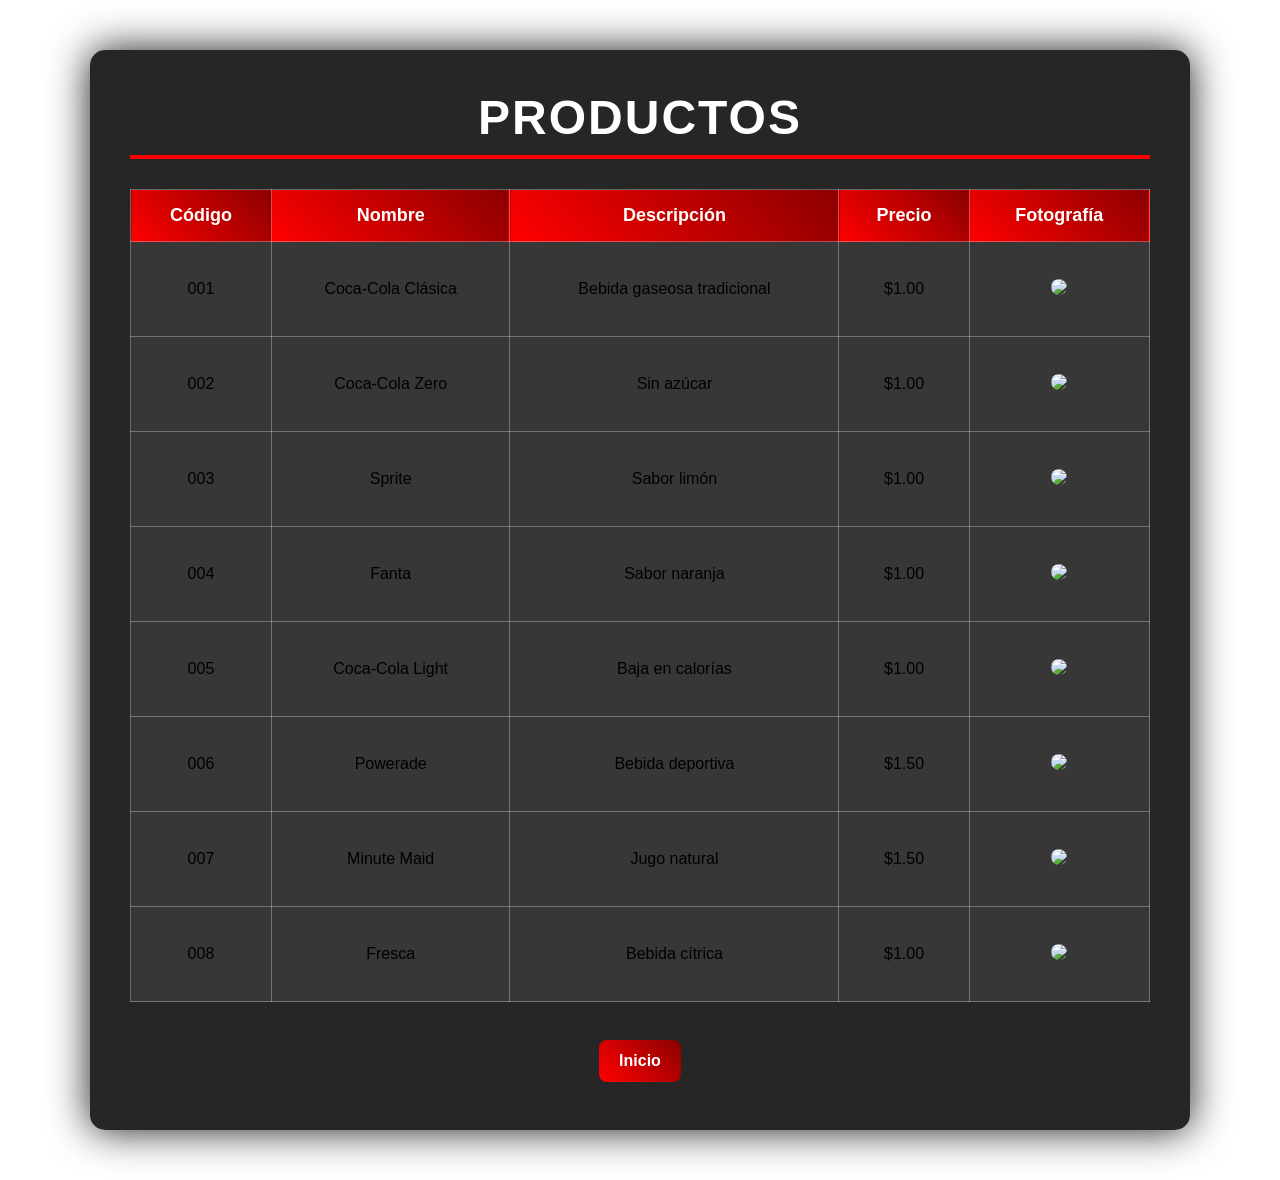
==== productos.html @ 86e11b4f "Add files via upload" ====
<!DOCTYPE html>
<html>

<head>
    <meta charset="UTF-8">
    <title>Productos</title>
    <link rel="stylesheet" href="css/estilos.css">
</head>

<body>
    <div class="container">

        <h1>Productos</h1>

        <table>
            <tr>
                <th>Código</th>
                <th>Nombre</th>
                <th>Descripción</th>
                <th>Precio</th>
                <th>Fotografía</th>
            </tr>

            <tr>
                <td>001</td>
                <td>Coca-Cola Clásica</td>
                <td>Bebida gaseosa tradicional</td>
                <td>$1.00</td>
                <td><img src="imagenes/prod1.jpg" width="80"></td>
            </tr>

            <tr>
                <td>002</td>
                <td>Coca-Cola Zero</td>
                <td>Sin azúcar</td>
                <td>$1.00</td>
                <td><img src="imagenes/prod2.jpg" width="80"></td>
            </tr>

            <tr>
                <td>003</td>
                <td>Sprite</td>
                <td>Sabor limón</td>
                <td>$1.00</td>
                <td><img src="imagenes/prod3.jpg" width="80"></td>
            </tr>

            <tr>
                <td>004</td>
                <td>Fanta</td>
                <td>Sabor naranja</td>
                <td>$1.00</td>
                <td><img src="imagenes/prod4.jpg" width="80"></td>
            </tr>

            <tr>
                <td>005</td>
                <td>Coca-Cola Light</td>
                <td>Baja en calorías</td>
                <td>$1.00</td>
                <td><img src="imagenes/prod5.jpg" width="80"></td>
            </tr>

            <tr>
                <td>006</td>
                <td>Powerade</td>
                <td>Bebida deportiva</td>
                <td>$1.50</td>
                <td><img src="imagenes/prod6.jpg" width="80"></td>
            </tr>

            <tr>
                <td>007</td>
                <td>Minute Maid</td>
                <td>Jugo natural</td>
                <td>$1.50</td>
                <td><img src="imagenes/prod7.jpg" width="80"></td>
            </tr>

            <tr>
                <td>008</td>
                <td>Fresca</td>
                <td>Bebida cítrica</td>
                <td>$1.00</td>
                <td><img src="imagenes/prod8.jpg" width="80"></td>
            </tr>
        </table>

        <nav>
            <a href="index.html">Inicio</a>
        </nav>

    </div>
</body>

</html>
---- css/estilos.css ----
* {
    margin: 0;
    padding: 0;
    box-sizing: border-box;
}

body {
    background-image: url("../imagenes/fondo.jpg");
    background-size: cover;
    background-position: center;
    background-attachment: fixed;
    font-family: 'Segoe UI', sans-serif;
    display: flex;
    justify-content: center;
}

ul a {
    color: white;
}

.container {
    width: 90%;
    max-width: 1100px;
    background: rgba(0, 0, 0, 0.85);
    padding: 40px;
    margin: 50px 0;
    border-radius: 15px;
    box-shadow: 0 0 40px rgba(0, 0, 0, 0.9);
    text-align: center;
}

h1 {
    font-size: 48px;
    color: #ffffff;
    margin-bottom: 25px;
    text-transform: uppercase;
    letter-spacing: 2px;
    border-bottom: 4px solid red;
    padding-bottom: 10px;
}

p {
    font-size: 19px;
    line-height: 1.8;
    margin-bottom: 20px;
    color: #e0e0e0;
}

.container img {
    margin: 25px 0;
    transition: 0.3s;
}

.container img:hover {
    transform: scale(1.05);
}

nav {
    margin-top: 30px;
}

nav a {
    display: inline-block;
    margin: 8px;
    padding: 12px 20px;
    background: linear-gradient(45deg, red, darkred);
    color: white;
    text-decoration: none;
    border-radius: 8px;
    font-weight: bold;
    transition: 0.3s;
}

nav a:hover {
    transform: translateY(-3px);
    box-shadow: 0 5px 15px rgba(255, 0, 0, 0.5);
}

ol {
    color: white;
    margin-left: 40px;
    font-size: 20px;
    text-align: left;
}

ol li {
    margin-bottom: 12px;
}

ul {
    text-align: left;
    margin-left: 40px;
    font-size: 20px;
}

table {
    width: 100%;
    margin-top: 30px;
    border-collapse: collapse;
}

th {
    background: linear-gradient(45deg, red, darkred);
    color: white;
    padding: 15px;
    font-size: 18px;
}

td {
    padding: 12px;
    background-color: rgba(255, 255, 255, 0.08);
}

table,
th,
td {
    border: 1px solid rgba(255, 255, 255, 0.3);
}

td img {
    border-radius: 8px;
    transition: 0.3s;
}

td img:hover {
    transform: scale(1.1);
}
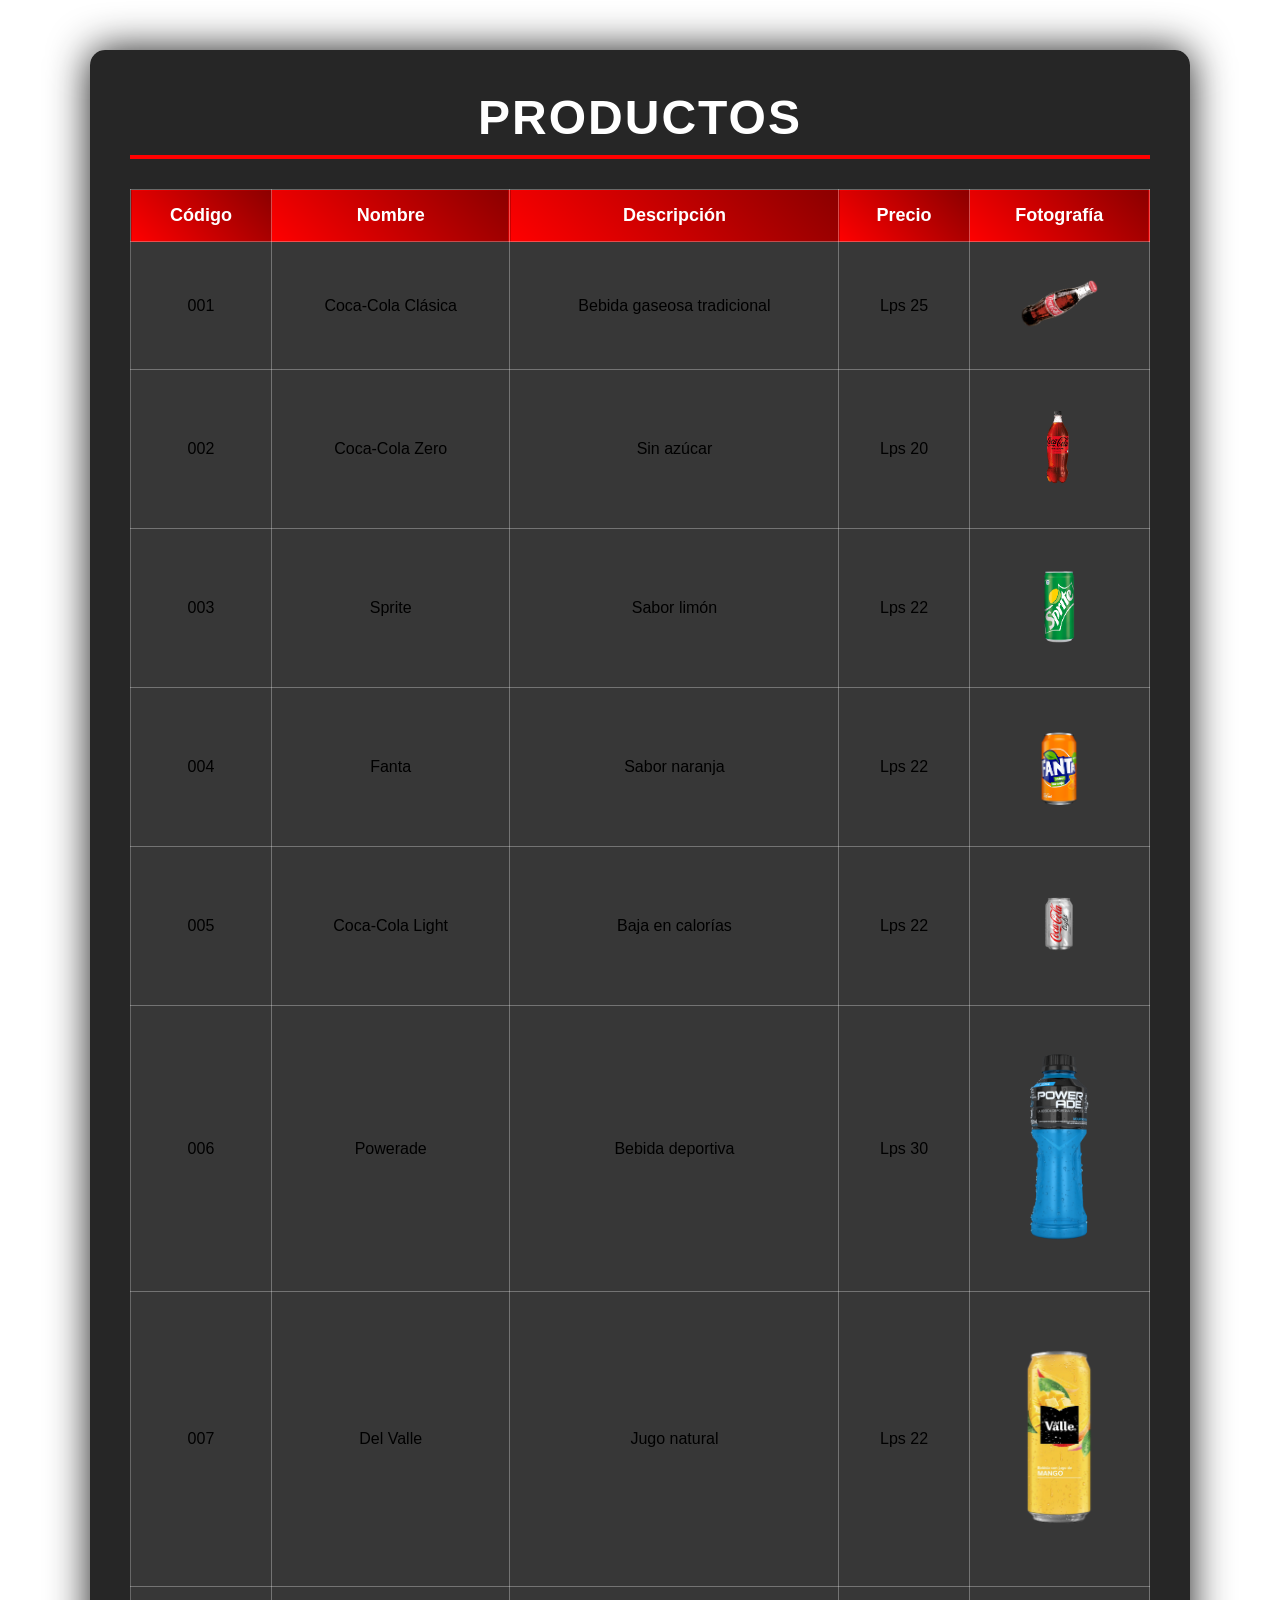
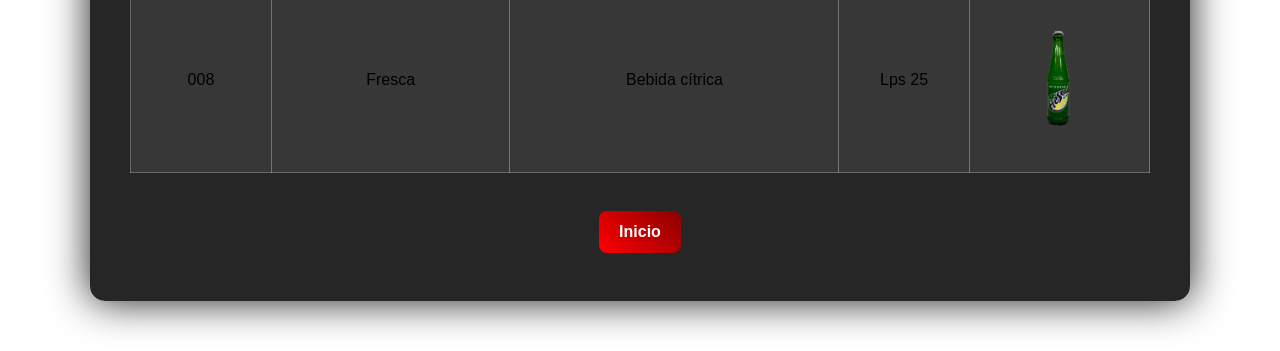
==== commit 7aef1d36: "Modify product details in productos.html Updated product prices and image paths in productos.html." ====
--- a/productos.html
+++ b/productos.html
@@ -25,64 +25,64 @@
                 <td>001</td>
                 <td>Coca-Cola Clásica</td>
                 <td>Bebida gaseosa tradicional</td>
-                <td>$1.00</td>
-                <td><img src="imagenes/prod1.jpg" width="80"></td>
+                <td>Lps 25</td>
+                <td><img src="imagenes/producto1.png" width="80"></td>
             </tr>
 
             <tr>
                 <td>002</td>
                 <td>Coca-Cola Zero</td>
                 <td>Sin azúcar</td>
-                <td>$1.00</td>
-                <td><img src="imagenes/prod2.jpg" width="80"></td>
+                <td>Lps 20</td>
+                <td><img src="imagenes/producto2.png" width="80"></td>
             </tr>
 
             <tr>
                 <td>003</td>
                 <td>Sprite</td>
                 <td>Sabor limón</td>
-                <td>$1.00</td>
-                <td><img src="imagenes/prod3.jpg" width="80"></td>
+                <td>Lps 22</td>
+                <td><img src="imagenes/producto3.jpg" width="80"></td>
             </tr>
 
             <tr>
                 <td>004</td>
                 <td>Fanta</td>
                 <td>Sabor naranja</td>
-                <td>$1.00</td>
-                <td><img src="imagenes/prod4.jpg" width="80"></td>
+                <td>Lps 22</td>
+                <td><img src="imagenes/producto4.jpg" width="80"></td>
             </tr>
 
             <tr>
                 <td>005</td>
                 <td>Coca-Cola Light</td>
                 <td>Baja en calorías</td>
-                <td>$1.00</td>
-                <td><img src="imagenes/prod5.jpg" width="80"></td>
+                <td>Lps 22</td>
+                <td><img src="imagenes/producto5.jpg" width="80"></td>
             </tr>
 
             <tr>
                 <td>006</td>
                 <td>Powerade</td>
                 <td>Bebida deportiva</td>
-                <td>$1.50</td>
-                <td><img src="imagenes/prod6.jpg" width="80"></td>
+                <td>Lps 30</td>
+                <td><img src="imagenes/producto6.jpg" width="80"></td>
             </tr>
 
             <tr>
                 <td>007</td>
-                <td>Minute Maid</td>
+                <td>Del Valle</td>
                 <td>Jugo natural</td>
-                <td>$1.50</td>
-                <td><img src="imagenes/prod7.jpg" width="80"></td>
+                <td>Lps 22</td>
+                <td><img src="imagenes/producto7.jpg" width="80"></td>
             </tr>
 
             <tr>
                 <td>008</td>
                 <td>Fresca</td>
                 <td>Bebida cítrica</td>
-                <td>$1.00</td>
-                <td><img src="imagenes/prod8.jpg" width="80"></td>
+                <td>Lps 25</td>
+                <td><img src="imagenes/producto8.jpg" width="80"></td>
             </tr>
         </table>
 
@@ -93,4 +93,4 @@
     </div>
 </body>
 
-</html>+</html>
